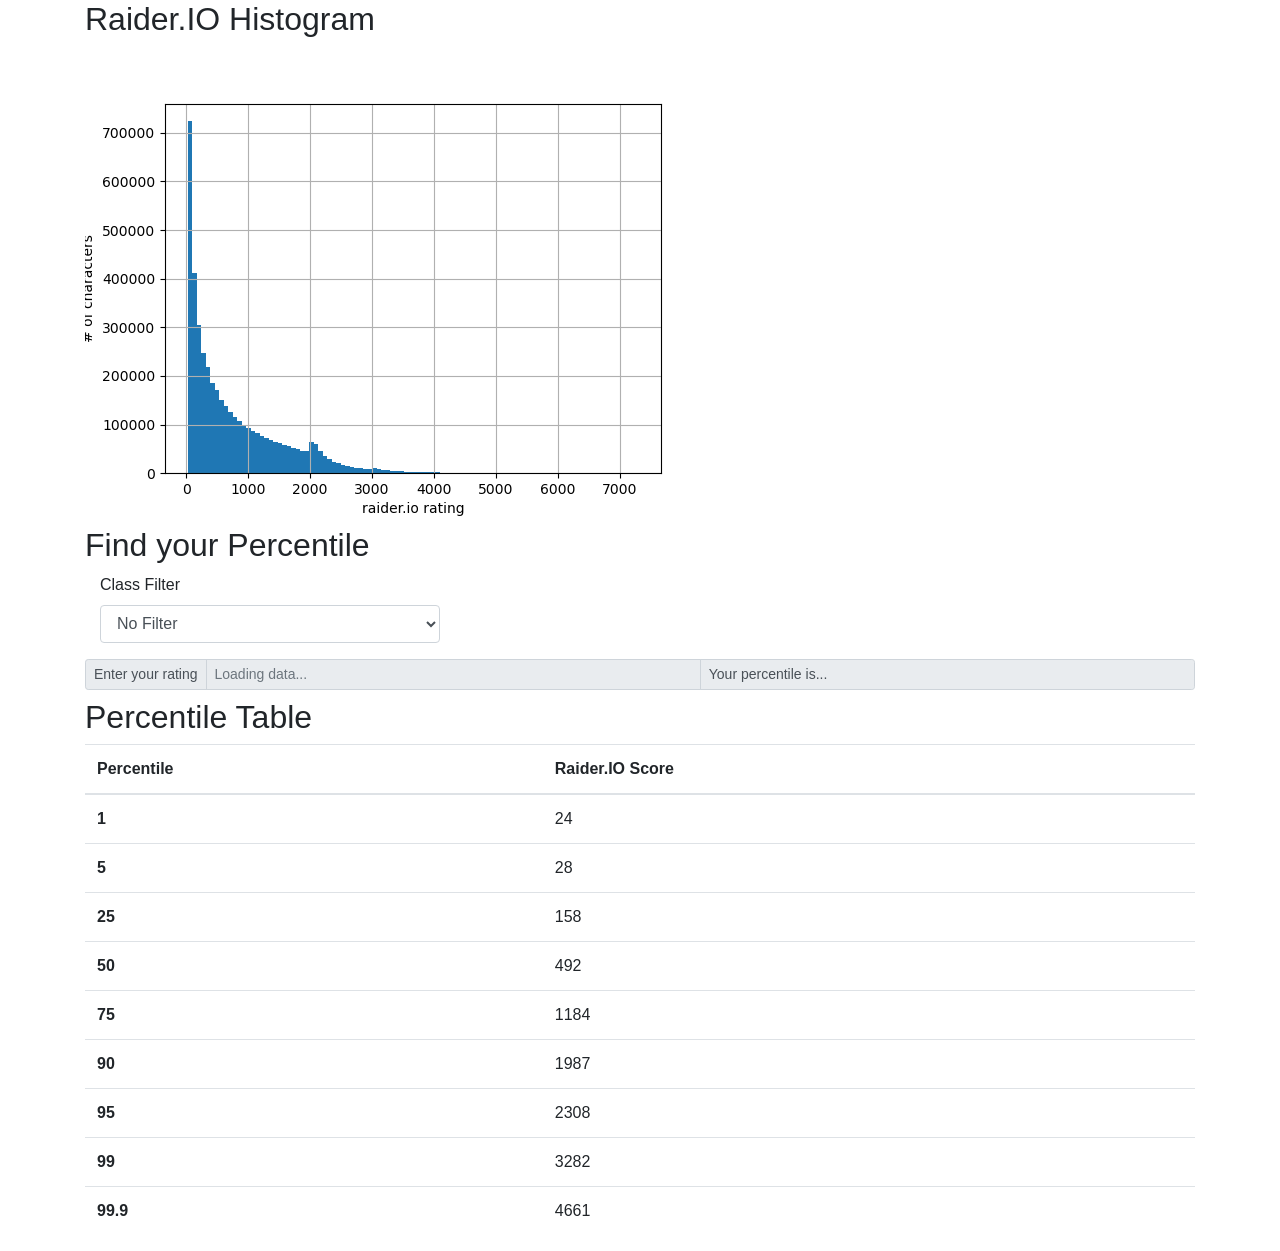
==== index.html @ bc20f3e8 "Implemented class filter" ====
<!DOCTYPE html>
<html lang="en">
<head>
    <meta charset="UTF-8">
    <title>Raider.IO Histogram/Percentiles</title>
    <!-- CSS only -->
    <link rel="stylesheet" href="https://stackpath.bootstrapcdn.com/bootstrap/4.5.2/css/bootstrap.min.css" integrity="sha384-JcKb8q3iqJ61gNV9KGb8thSsNjpSL0n8PARn9HuZOnIxN0hoP+VmmDGMN5t9UJ0Z" crossorigin="anonymous">
</head>

<body>
    <div class="container">
        <h2>Raider.IO Histogram</h2>
        <img id="chartDisplay" src="static/img/0.png">
        <h2>Find your Percentile</h2>
        <div class="form-group col-md-4">
            <label for="inputClassFilter">Class Filter</label>
            <select id="inputClassFilter" class="form-control">
                <option selected value="0">No Filter</option>
                <option value="1">Warrior</option>
                <option value="2">Paladin</option>
                <option value="3">Hunter</option>
                <option value="4">Rogue</option>
                <option value="5">Priest</option>
                <option value="6">Death Knight</option>
                <option value="7">Shaman</option>
                <option value="8">Mage</option>
                <option value="9">Warlock</option>
                <option value="10">Monk</option>
                <option value="11">Druid</option>
                <option value="12">Demon Hunter</option>
            </select>
        </div>
        <div class="input-group input-group-sm mb-2">

            <div class="input-group-prepend">
                <span class="input-group-text" id="inputGroup-sizing-sm">Enter your rating</span>
            </div>
            <input id="userMMRInput" placeholder="Loading data..." type="number" class="form-control" aria-describedby="inputGroup-sizing-sm" readonly>
            <input class="form-control" id="userMMROutput" type="text" value="Your percentile is..." readonly>
        </div>
        <h2>Percentile Table</h2>
        <table class="table">
            <thead>
                <tr>
                    <th scope="col">Percentile</th>
                    <th scope="col">Raider.IO Score</th>
                </tr>
            </thead>
            <tbody id="percentileTable">
                <tr>
                    <th scope="row">1</th>
                    <td>24</td>
                </tr>
                <tr>
                    <th scope="row">5</th>
                    <td>28</td>
                </tr>
                <tr>
                    <th scope="row">25</th>
                    <td>158</td>
                </tr>
                <tr>
                    <th scope="row">50</th>
                    <td>492</td>
                </tr>
                <tr>
                    <th scope="row">75</th>
                    <td>1184</td>
                </tr>
                <tr>
                    <th scope="row">90</th>
                    <td>1987</td>
                </tr>
                <tr>
                    <th scope="row">95</th>
                    <td>2308</td>
                </tr>
                <tr>
                    <th scope="row">99</th>
                    <td>3282</td>
                </tr>
                <tr>
                    <th scope="row">99.9</th>
                    <td>4661</td>
                </tr>
            </tbody>
        </table>
    </div>
<!-- JS, Popper.js, and jQuery -->
<script src="https://code.jquery.com/jquery-3.5.1.min.js"></script>
<script src="https://cdn.jsdelivr.net/npm/popper.js@1.16.1/dist/umd/popper.min.js" integrity="sha384-9/reFTGAW83EW2RDu2S0VKaIzap3H66lZH81PoYlFhbGU+6BZp6G7niu735Sk7lN" crossorigin="anonymous"></script>
<script src="https://stackpath.bootstrapcdn.com/bootstrap/4.5.2/js/bootstrap.min.js" integrity="sha384-B4gt1jrGC7Jh4AgTPSdUtOBvfO8shuf57BaghqFfPlYxofvL8/KUEfYiJOMMV+rV" crossorigin="anonymous"></script>
<script src="static/js/percentile.js"></script>
<script src="static/js/filter.js"></script>
</body>

</html>
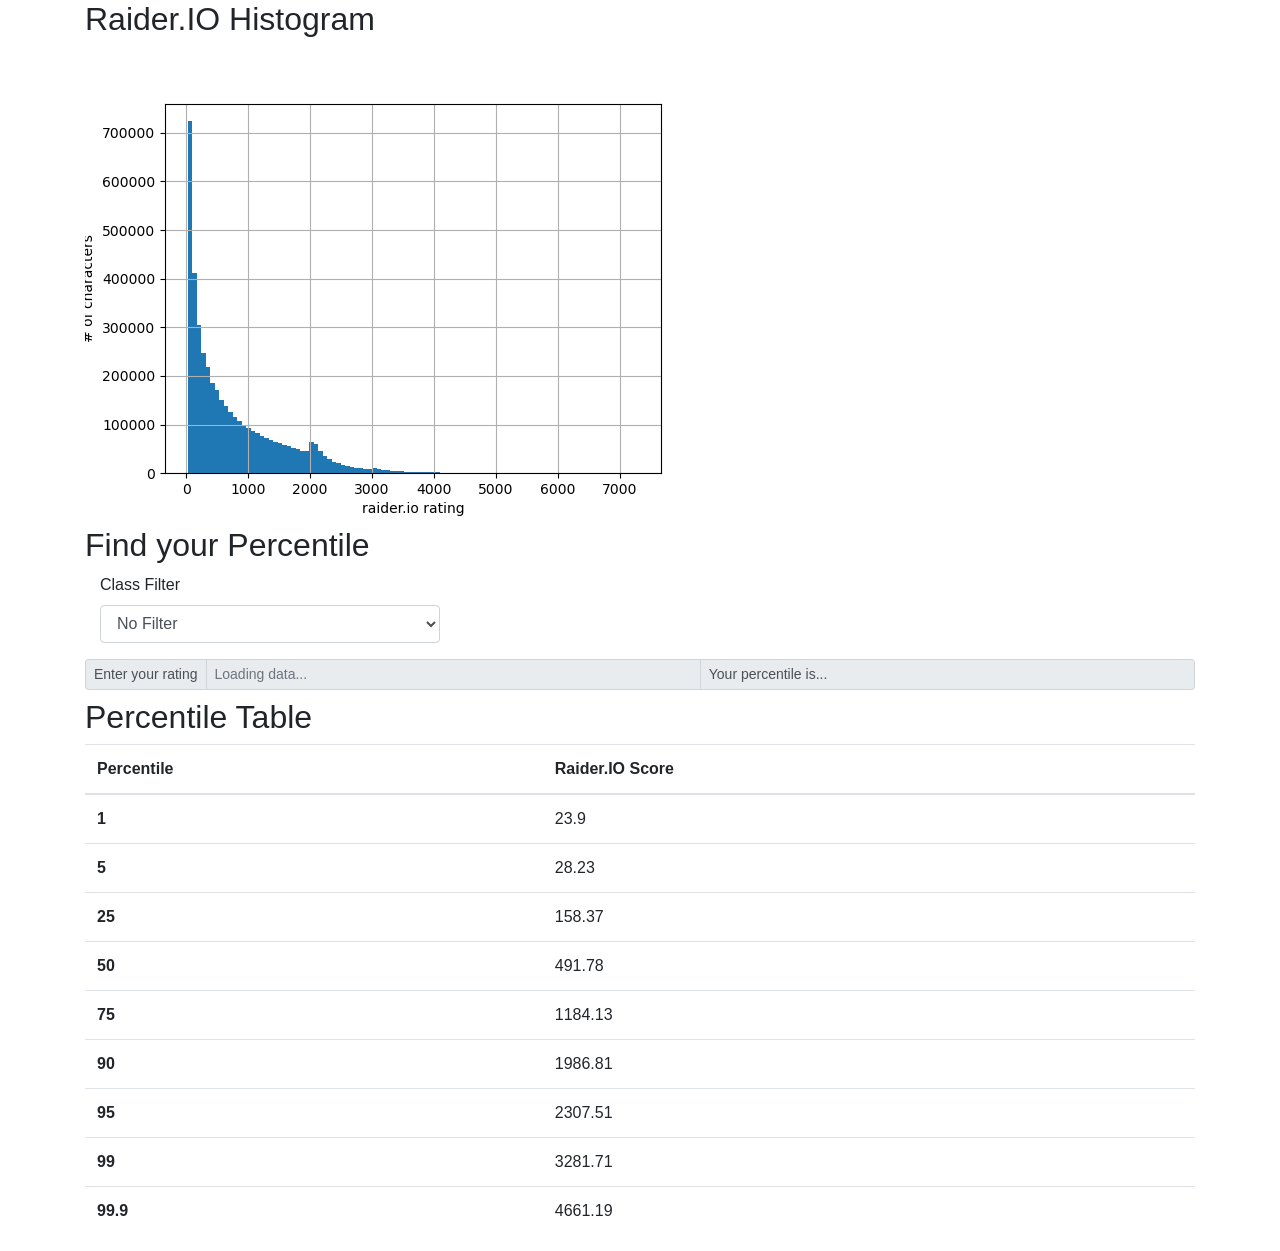
==== commit 4ff96fab: "Filter applies to user mmr now" ====
--- a/index.html
+++ b/index.html
@@ -1,5 +1,6 @@
 <!DOCTYPE html>
 <html lang="en">
+
 <head>
     <meta charset="UTF-8">
     <title>Raider.IO Histogram/Percentiles</title>
@@ -49,49 +50,49 @@
             <tbody id="percentileTable">
                 <tr>
                     <th scope="row">1</th>
-                    <td>24</td>
+                    <td>23.9</td>
                 </tr>
                 <tr>
                     <th scope="row">5</th>
-                    <td>28</td>
+                    <td>28.23</td>
                 </tr>
                 <tr>
                     <th scope="row">25</th>
-                    <td>158</td>
+                    <td>158.37</td>
                 </tr>
                 <tr>
                     <th scope="row">50</th>
-                    <td>492</td>
+                    <td>491.78</td>
                 </tr>
                 <tr>
                     <th scope="row">75</th>
-                    <td>1184</td>
+                    <td>1184.13</td>
                 </tr>
                 <tr>
                     <th scope="row">90</th>
-                    <td>1987</td>
+                    <td>1986.81</td>
                 </tr>
                 <tr>
                     <th scope="row">95</th>
-                    <td>2308</td>
+                    <td>2307.51</td>
                 </tr>
                 <tr>
                     <th scope="row">99</th>
-                    <td>3282</td>
+                    <td>3281.71</td>
                 </tr>
                 <tr>
                     <th scope="row">99.9</th>
-                    <td>4661</td>
+                    <td>4661.19</td>
                 </tr>
             </tbody>
         </table>
     </div>
-<!-- JS, Popper.js, and jQuery -->
-<script src="https://code.jquery.com/jquery-3.5.1.min.js"></script>
-<script src="https://cdn.jsdelivr.net/npm/popper.js@1.16.1/dist/umd/popper.min.js" integrity="sha384-9/reFTGAW83EW2RDu2S0VKaIzap3H66lZH81PoYlFhbGU+6BZp6G7niu735Sk7lN" crossorigin="anonymous"></script>
-<script src="https://stackpath.bootstrapcdn.com/bootstrap/4.5.2/js/bootstrap.min.js" integrity="sha384-B4gt1jrGC7Jh4AgTPSdUtOBvfO8shuf57BaghqFfPlYxofvL8/KUEfYiJOMMV+rV" crossorigin="anonymous"></script>
-<script src="static/js/percentile.js"></script>
-<script src="static/js/filter.js"></script>
+    <!-- JS, Popper.js, and jQuery -->
+    <script src="https://code.jquery.com/jquery-3.5.1.min.js"></script>
+    <script src="https://cdn.jsdelivr.net/npm/popper.js@1.16.1/dist/umd/popper.min.js" integrity="sha384-9/reFTGAW83EW2RDu2S0VKaIzap3H66lZH81PoYlFhbGU+6BZp6G7niu735Sk7lN" crossorigin="anonymous"></script>
+    <script src="https://stackpath.bootstrapcdn.com/bootstrap/4.5.2/js/bootstrap.min.js" integrity="sha384-B4gt1jrGC7Jh4AgTPSdUtOBvfO8shuf57BaghqFfPlYxofvL8/KUEfYiJOMMV+rV" crossorigin="anonymous"></script>
+    <script src="static/js/percentile.js"></script>
+    <script src="static/js/filter.js"></script>
 </body>
 
-</html>+</html>
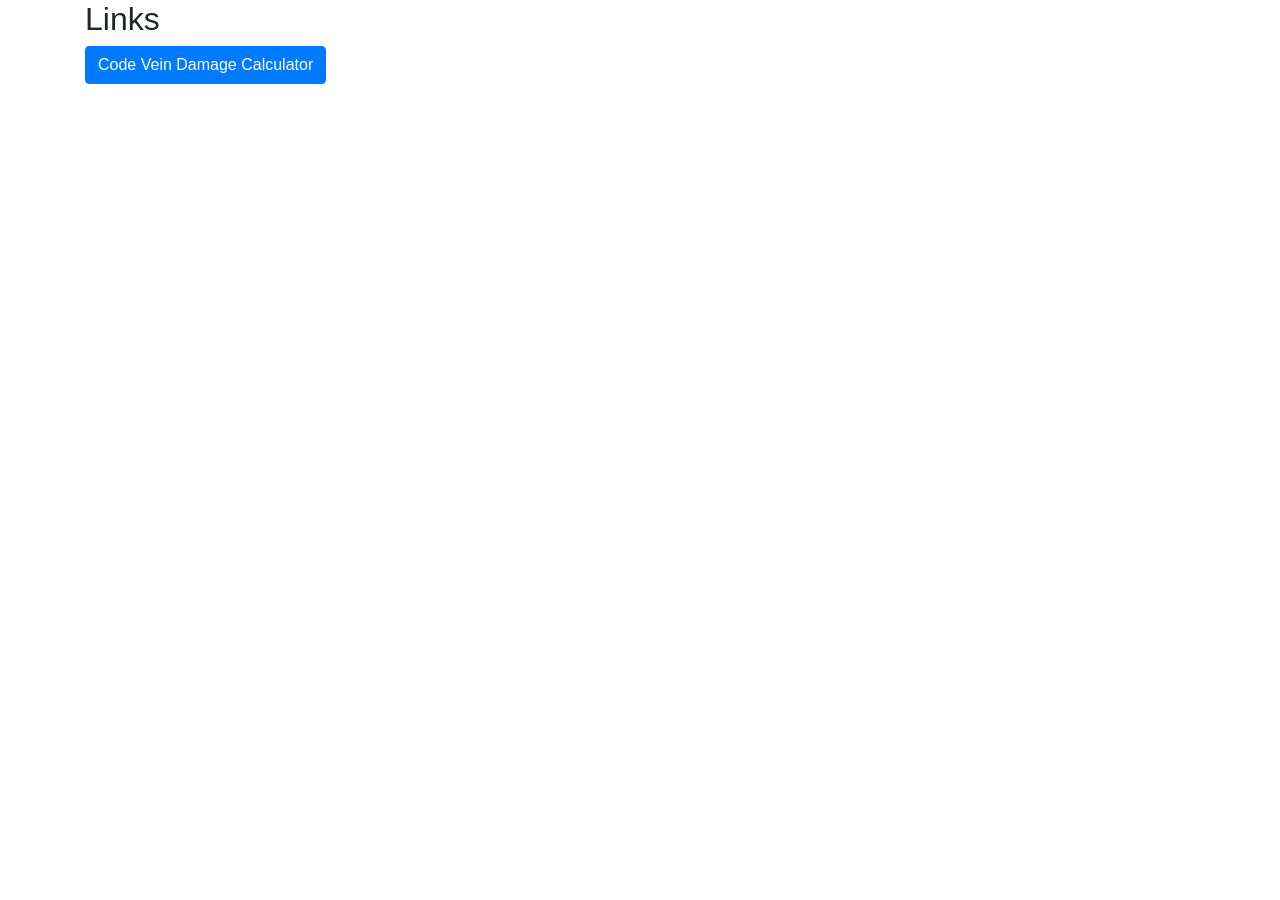
==== commit c01ff3d4: "Repurposing repository" ====
--- a/index.html
+++ b/index.html
@@ -2,97 +2,32 @@
 <html lang="en">
 
 <head>
+    <!-- Global site tag (gtag.js) - Google Analytics -->
+    <script async src="https://www.googletagmanager.com/gtag/js?id=UA-175517394-1"></script>
+    <script>
+      window.dataLayer = window.dataLayer || [];
+      function gtag(){dataLayer.push(arguments);}
+      gtag('js', new Date());
+	
+      // TODO: Create new google analytics site
+      //gtag('config', 'UA-175517394-1');
+    </script>
+
     <meta charset="UTF-8">
-    <title>Raider.IO Histogram/Percentiles</title>
+    <title>Index</title>
     <!-- CSS only -->
     <link rel="stylesheet" href="https://stackpath.bootstrapcdn.com/bootstrap/4.5.2/css/bootstrap.min.css" integrity="sha384-JcKb8q3iqJ61gNV9KGb8thSsNjpSL0n8PARn9HuZOnIxN0hoP+VmmDGMN5t9UJ0Z" crossorigin="anonymous">
 </head>
 
 <body>
     <div class="container">
-        <h2>Raider.IO Histogram</h2>
-        <img id="chartDisplay" src="static/img/0.png">
-        <h2>Find your Percentile</h2>
-        <div class="form-group col-md-4">
-            <label for="inputClassFilter">Class Filter</label>
-            <select id="inputClassFilter" class="form-control">
-                <option selected value="0">No Filter</option>
-                <option value="1">Warrior</option>
-                <option value="2">Paladin</option>
-                <option value="3">Hunter</option>
-                <option value="4">Rogue</option>
-                <option value="5">Priest</option>
-                <option value="6">Death Knight</option>
-                <option value="7">Shaman</option>
-                <option value="8">Mage</option>
-                <option value="9">Warlock</option>
-                <option value="10">Monk</option>
-                <option value="11">Druid</option>
-                <option value="12">Demon Hunter</option>
-            </select>
-        </div>
-        <div class="input-group input-group-sm mb-2">
-
-            <div class="input-group-prepend">
-                <span class="input-group-text" id="inputGroup-sizing-sm">Enter your rating</span>
-            </div>
-            <input id="userMMRInput" placeholder="Loading data..." type="number" class="form-control" aria-describedby="inputGroup-sizing-sm" readonly>
-            <input class="form-control" id="userMMROutput" type="text" value="Your percentile is..." readonly>
-        </div>
-        <h2>Percentile Table</h2>
-        <table class="table">
-            <thead>
-                <tr>
-                    <th scope="col">Percentile</th>
-                    <th scope="col">Raider.IO Score</th>
-                </tr>
-            </thead>
-            <tbody id="percentileTable">
-                <tr>
-                    <th scope="row">1</th>
-                    <td>23.9</td>
-                </tr>
-                <tr>
-                    <th scope="row">5</th>
-                    <td>28.23</td>
-                </tr>
-                <tr>
-                    <th scope="row">25</th>
-                    <td>158.37</td>
-                </tr>
-                <tr>
-                    <th scope="row">50</th>
-                    <td>491.78</td>
-                </tr>
-                <tr>
-                    <th scope="row">75</th>
-                    <td>1184.13</td>
-                </tr>
-                <tr>
-                    <th scope="row">90</th>
-                    <td>1986.81</td>
-                </tr>
-                <tr>
-                    <th scope="row">95</th>
-                    <td>2307.51</td>
-                </tr>
-                <tr>
-                    <th scope="row">99</th>
-                    <td>3281.71</td>
-                </tr>
-                <tr>
-                    <th scope="row">99.9</th>
-                    <td>4661.19</td>
-                </tr>
-            </tbody>
-        </table>
+		<h2>Links</h2>
+		<a class="btn btn-primary" href="/cvcalc.html" role="button">Code Vein Damage Calculator</a>
     </div>
     <!-- JS, Popper.js, and jQuery -->
     <script src="https://code.jquery.com/jquery-3.5.1.min.js"></script>
     <script src="https://cdn.jsdelivr.net/npm/popper.js@1.16.1/dist/umd/popper.min.js" integrity="sha384-9/reFTGAW83EW2RDu2S0VKaIzap3H66lZH81PoYlFhbGU+6BZp6G7niu735Sk7lN" crossorigin="anonymous"></script>
     <script src="https://stackpath.bootstrapcdn.com/bootstrap/4.5.2/js/bootstrap.min.js" integrity="sha384-B4gt1jrGC7Jh4AgTPSdUtOBvfO8shuf57BaghqFfPlYxofvL8/KUEfYiJOMMV+rV" crossorigin="anonymous"></script>
-    <script src="static/js/percentile.js"></script>
-    <script src="static/js/filter.js"></script>
 </body>
 
 </html>
